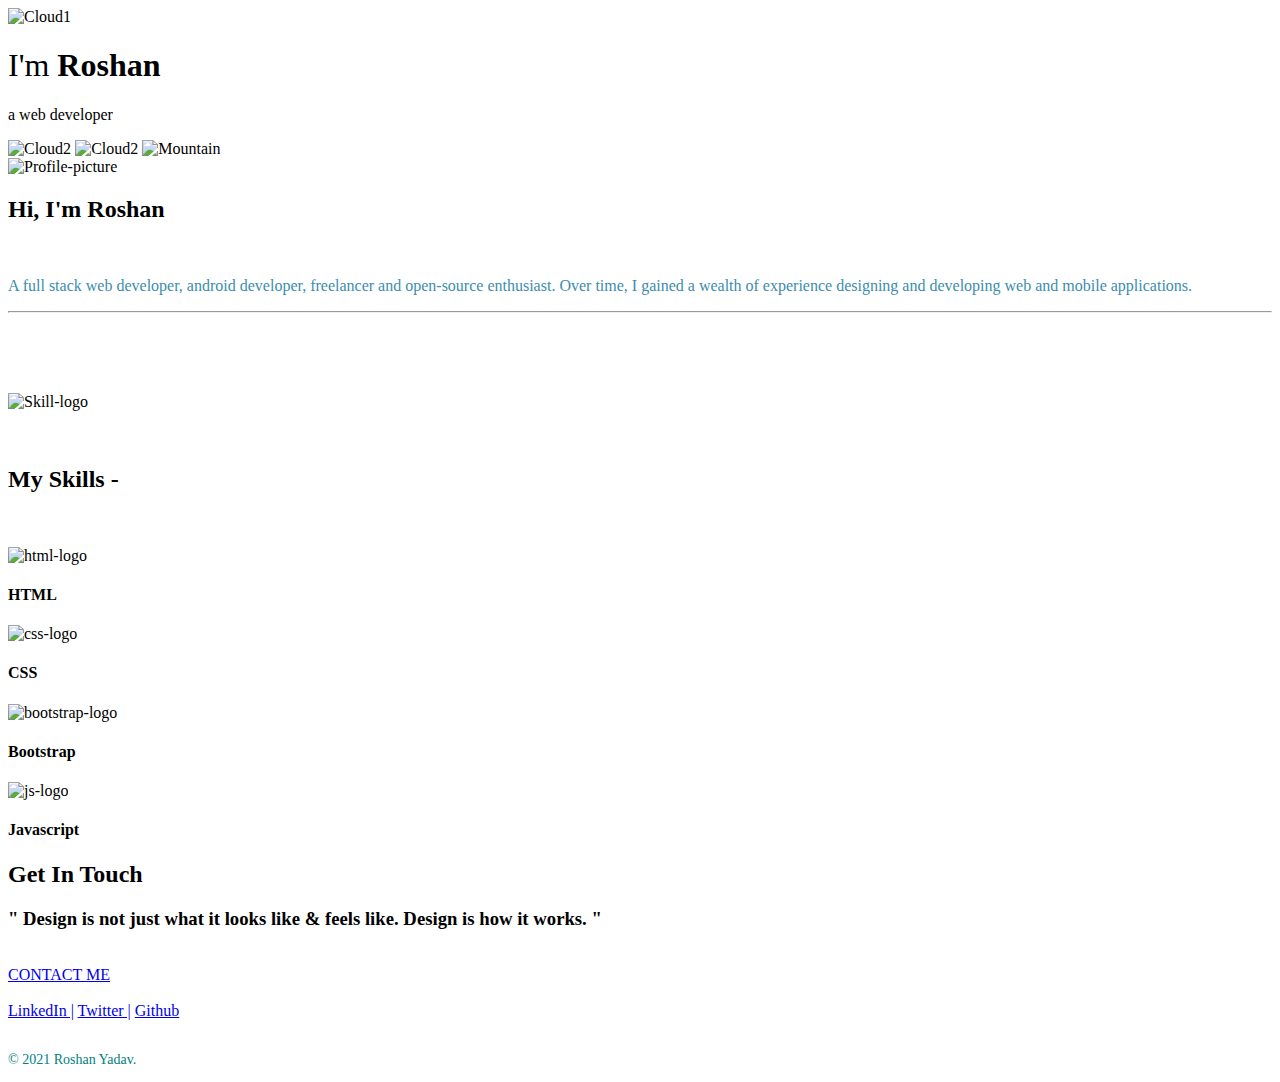
==== index.html @ dbe7200f "Add files via upload" ====
<!DOCTYPE html>
<html lang="en">
<head>
    <meta charset="UTF-8">
    <meta http-equiv="X-UA-Compatible" content="IE=edge">
    <meta name="viewport" content="width=device-width, initial-scale=1.0">
    <title>Roshan</title>
    <link rel="stylesheet" href="CSS/styles.css">
    <link rel="icon" href="Pictures/favicon.ico">
    <link rel="preconnect" href="https://fonts.googleapis.com">
    <link rel="preconnect" href="https://fonts.gstatic.com" crossorigin>
    <link href="https://fonts.googleapis.com/css2?family=Dancing+Script&family=Noto+Sans+TC:wght@100&display=swap" rel="stylesheet">
    <link href="https://fonts.googleapis.com/css2?family=Caveat&display=swap" rel="stylesheet">
</head>
<body>
  <div class="top">
    <img class="cloud1" src="Pictures/cloud.png" alt="Cloud1">
      <h1 id="top-heading"><span style="font-weight: 500;">I'm </span> Roshan</h1>
      <p class="headpara">a web developer</p>
  
      <img class="cloud2" src="Pictures/cloud.png" alt="Cloud2">
      <img class="cloud3" src="Pictures/cloud.png" alt="Cloud2">
      <img class="mount" src="Pictures/mountain.png" alt="Mountain">

  </div>
  <div class="backcolor-only">
    <div class="middle">
        <div class="profile">
          <img class="rosh-profile-pic" src="Pictures/roshan-pic1.png" alt="Profile-picture" height="200px" width="200px">
          <h2>Hi, I'm Roshan</h2><br>
          <p style="color: #3C8DAD;">A full stack web developer, android developer, freelancer and open-source enthusiast. Over time, I 
              gained a wealth of experience designing and developing web and mobile applications. </p>
        </div>
         <hr> <br> <br><br><br>
        <div class="skills">
              <img class="skill-logo" src="/Pictures/skills.png" alt="Skill-logo"  height="200px" width="200px">
              <h2 style="line-height: 4;">My Skills -</h2>
              <div class="html"> 
                   <img class="" src="Pictures/Html-Logo.png" alt="html-logo"  height="70px" width="70px">
                   <h4>HTML </h4>
              </div> 

              <div class="css">  
                    <img class="" src="Pictures/Css-Logo.png" alt="css-logo"  height="70px" width="70px">
                    <h4>CSS </h4>
              </div> 

              <div class="bootstrap">  
                    <img class="" src="Pictures/Bootstrap-Logo.png" alt="bootstrap-logo"  height="65px" width="65px">
                    <h4>Bootstrap </h4>
              </div> 

              <div class="javascript">  
                    <img class="" src="Pictures/Javascript-Logo.png" alt="js-logo"  height="65px" width="65px">
                    <h4>Javascript</h4>
              </div>
        </div>
    </div>  </div> 
    
      <div class="bottom">

        <div class="contact-me">
            <h2>Get In Touch</h2>
            <h3>" Design is not just what it looks like & feels like. Design is how it works. "</h3><br>
            
            <a class="btn" href="/CSS/contact-us-form.html" target="_blank">CONTACT ME</a>
          </div><br>

        <a class="footer-link" href="https://www.linkedin.com/in/roshanprasad062" target="_blank">LinkedIn |</a>
        <a class="footer-link" href="https://twitter.com/Roshan76141962" target="_blank"> Twitter |</a>
        <a class="footer-link" href="https://github.com/roshan062" target="_blank"> Github</a>
        <br><br>
        <p style="font-size: 14px; color: teal;">© 2021 Roshan Yadav.</p>
      </div>
      
</body>
</html>
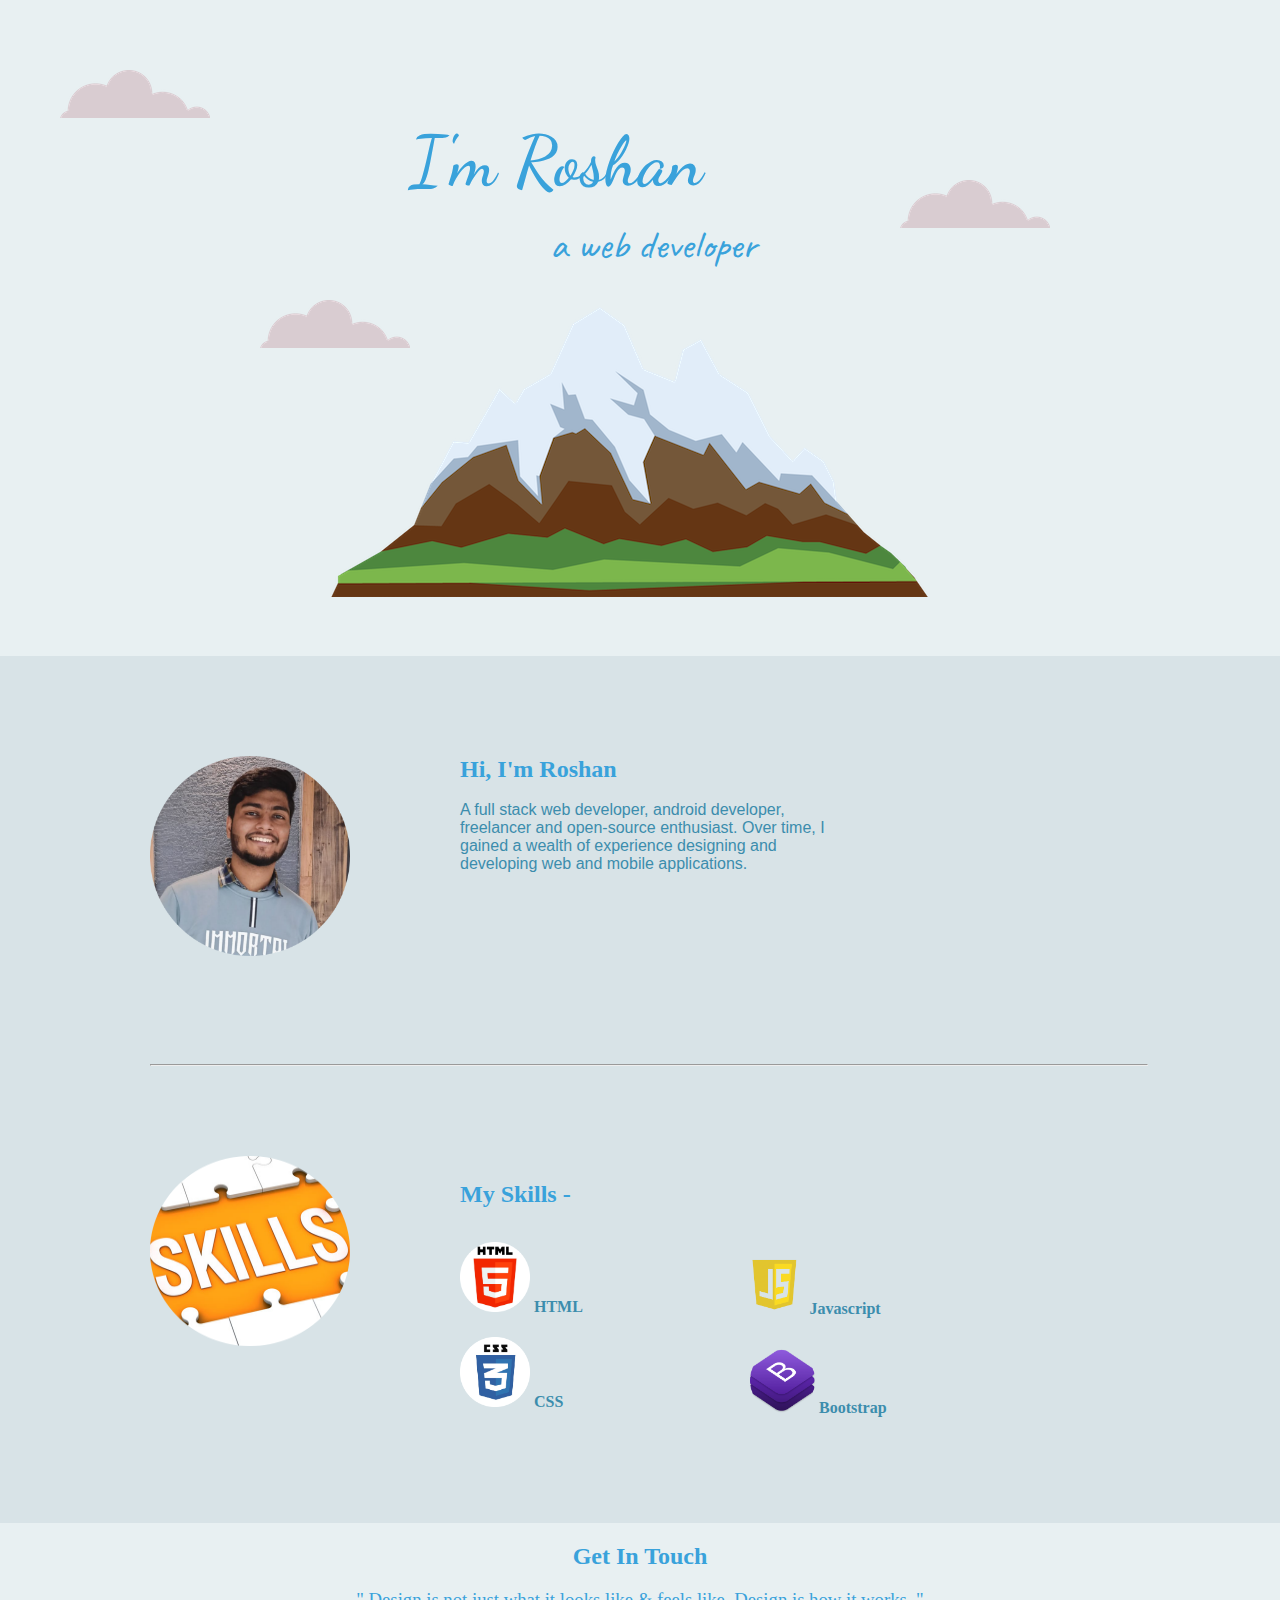
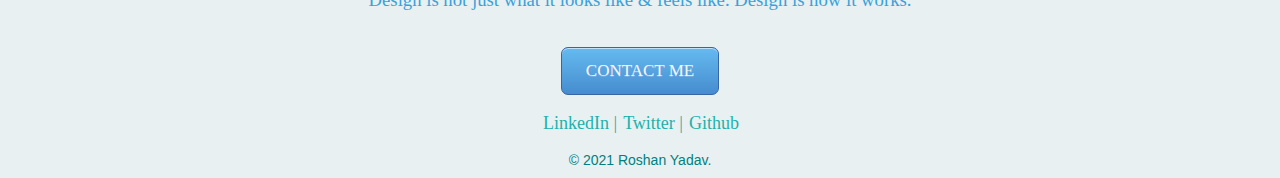
==== commit b269d419: "CSS Initial Commit" ====
--- a/index.html
+++ b/index.html
@@ -5,8 +5,8 @@
     <meta http-equiv="X-UA-Compatible" content="IE=edge">
     <meta name="viewport" content="width=device-width, initial-scale=1.0">
     <title>Roshan</title>
-    <link rel="stylesheet" href="CSS/styles.css">
-    <link rel="icon" href="Pictures/favicon.ico">
+    <link rel="stylesheet" href="styles.css">
+    <link rel="icon" href="favicon.ico">
     <link rel="preconnect" href="https://fonts.googleapis.com">
     <link rel="preconnect" href="https://fonts.gstatic.com" crossorigin>
     <link href="https://fonts.googleapis.com/css2?family=Dancing+Script&family=Noto+Sans+TC:wght@100&display=swap" rel="stylesheet">
@@ -14,44 +14,44 @@
 </head>
 <body>
   <div class="top">
-    <img class="cloud1" src="Pictures/cloud.png" alt="Cloud1">
+    <img class="cloud1" src="cloud.png" alt="Cloud1">
       <h1 id="top-heading"><span style="font-weight: 500;">I'm </span> Roshan</h1>
       <p class="headpara">a web developer</p>
   
-      <img class="cloud2" src="Pictures/cloud.png" alt="Cloud2">
-      <img class="cloud3" src="Pictures/cloud.png" alt="Cloud2">
-      <img class="mount" src="Pictures/mountain.png" alt="Mountain">
+      <img class="cloud2" src="cloud.png" alt="Cloud2">
+      <img class="cloud3" src="cloud.png" alt="Cloud2">
+      <img class="mount" src="mountain.png" alt="Mountain">
 
   </div>
   <div class="backcolor-only">
     <div class="middle">
         <div class="profile">
-          <img class="rosh-profile-pic" src="Pictures/roshan-pic1.png" alt="Profile-picture" height="200px" width="200px">
+          <img class="rosh-profile-pic" src="roshan-pic1.png" alt="Profile-picture" height="200px" width="200px">
           <h2>Hi, I'm Roshan</h2><br>
           <p style="color: #3C8DAD;">A full stack web developer, android developer, freelancer and open-source enthusiast. Over time, I 
               gained a wealth of experience designing and developing web and mobile applications. </p>
         </div>
          <hr> <br> <br><br><br>
         <div class="skills">
-              <img class="skill-logo" src="/Pictures/skills.png" alt="Skill-logo"  height="200px" width="200px">
+              <img class="skill-logo" src="skills.png" alt="Skill-logo"  height="200px" width="200px">
               <h2 style="line-height: 4;">My Skills -</h2>
               <div class="html"> 
-                   <img class="" src="Pictures/Html-Logo.png" alt="html-logo"  height="70px" width="70px">
+                   <img class="" src="Html-Logo.png" alt="html-logo"  height="70px" width="70px">
                    <h4>HTML </h4>
               </div> 
 
               <div class="css">  
-                    <img class="" src="Pictures/Css-Logo.png" alt="css-logo"  height="70px" width="70px">
+                    <img class="" src="Css-Logo.png" alt="css-logo"  height="70px" width="70px">
                     <h4>CSS </h4>
               </div> 
 
               <div class="bootstrap">  
-                    <img class="" src="Pictures/Bootstrap-Logo.png" alt="bootstrap-logo"  height="65px" width="65px">
+                    <img class="" src="Bootstrap-Logo.png" alt="bootstrap-logo"  height="65px" width="65px">
                     <h4>Bootstrap </h4>
               </div> 
 
               <div class="javascript">  
-                    <img class="" src="Pictures/Javascript-Logo.png" alt="js-logo"  height="65px" width="65px">
+                    <img class="" src="Javascript-Logo.png" alt="js-logo"  height="65px" width="65px">
                     <h4>Javascript</h4>
               </div>
         </div>
@@ -63,7 +63,7 @@
             <h2>Get In Touch</h2>
             <h3>" Design is not just what it looks like & feels like. Design is how it works. "</h3><br>
             
-            <a class="btn" href="/CSS/contact-us-form.html" target="_blank">CONTACT ME</a>
+            <a class="btn" href="contact-us-form.html" target="_blank">CONTACT ME</a>
           </div><br>
 
         <a class="footer-link" href="https://www.linkedin.com/in/roshanprasad062" target="_blank">LinkedIn |</a>
@@ -74,4 +74,4 @@
       </div>
       
 </body>
-</html>+</html>
--- a/styles.css
+++ b/styles.css
@@ -0,0 +1,293 @@
+
+* {
+    box-sizing: border-box;
+}
+
+body {
+    margin: 0;
+    }
+
+div.top {
+    background-color: #E8F0F2;
+    height: 41rem;
+}
+
+.middle {
+    text-align: left;
+   
+    width: 78%;
+    margin-left: 150px;
+    padding-top: 100px;
+}
+
+.backcolor-only {
+    background-color: #D8E3E7;
+}
+
+.bottom {
+    text-align: center;
+    background-color: #E8F0F2;
+    padding-bottom: 10px;
+}
+
+.cloud1 {
+    position: absolute;
+    margin-left: 300px;
+    position: absolute;
+    padding-top: 20px;
+    margin-left: 60px;
+    margin-top: 50px;
+    display: block;
+    
+}
+
+.cloud2 {
+    position: absolute;
+    margin-left: 900px;
+    margin-top: 180px;
+
+}
+
+.cloud3 {
+    position: absolute;
+    margin-left: 260px;
+    margin-top: 300px;
+}
+
+.mount {
+    margin-left: 330px;
+    position: absolute;
+    margin-top: 240px;
+}
+
+#top-heading {
+    margin-left: 410px;
+    margin-top: 120px;
+    text-align: center;
+    font-family: 'Dancing Script', cursive;
+    font-size: 70px;
+    color: #39A2DB;
+    font-weight: 600;
+    position: absolute;
+    
+}
+
+
+h1 {
+    font-family: 'Dancing Script', cursive;
+    font-size: 40px;
+    color: #39A2DB;
+    font-weight: 300;
+}
+
+
+.headpara {
+    text-align: center;
+    font-size: 40px;
+    position: absolute;
+    font-family: 'Caveat', cursive;
+    color: #39A2DB;
+    font-weight: 100;
+    margin-left: 550px;
+    margin-top: 220px;  
+}
+
+h2 {
+    color: #39A2DB;
+    font-family: Georgia, 'Times New Roman', Times, serif;
+    top: 0;
+    margin: 0;
+
+}
+
+h3 {
+    color: #39A2DB;
+    font-family: Georgia, 'Times New Roman', Times, serif;
+    font-weight: 100;
+}
+
+h4{
+    display: inline-block;
+    color: #3C8DAD;
+}
+
+p {
+    font-family: 'Lucida Sans', 'Lucida Sans Regular', 'Lucida Grande', 'Lucida Sans Unicode', Geneva, Verdana, sans-serif;
+    margin: 0;
+}
+
+.profile {
+    height: 300px;
+    width: 70%;
+}
+
+.rosh-profile-pic {
+    float: left;
+    margin-right: 110px;
+}
+
+.skills {
+    width: 100%;
+}
+
+.skill-logo {
+    float: left;
+    margin-right: 110px;
+    padding-top: 10px;
+}
+
+.bootstrap {
+    position: relative;
+    bottom: 85px;
+    left: 600px;
+    display: inline;
+}
+
+
+.javascript {
+    position: relative;
+    bottom: 184px;
+    left: 450px;
+    display: inline-block;
+}
+
+.contact-me {
+    padding-top: 20px;
+    
+}
+
+.footer-link {
+    text-decoration: none;
+    margin-left: 2px;
+    color: lightseagreen;
+    font-size: 18px;
+}
+
+.footer-link:hover {
+    text-decoration: none;
+    margin-left: 2px;
+    color: rgb(7, 136, 129);
+    font-size: 19px;
+}
+
+
+.btn {
+	box-shadow:inset 0px 1px 0px 0px #bee2f9;
+	background:linear-gradient(to bottom, #63b8ee 5%, #468ccf 100%);
+	background-color:#63b8ee;
+	border-radius:7px;
+	border:1px solid #3866a3;
+	display:inline-block;
+	cursor:pointer;
+	color:whitesmoke;
+	font-family: Georgia, 'Times New Roman', Times, serif;
+	font-size:17px;
+	padding:13px 24px;
+	text-decoration:none;
+	text-shadow:0px 1px 0px #7cacde;
+}
+.btn:hover {
+	background:linear-gradient(to bottom, #468ccf 5%, #63b8ee 100%);
+	background-color:#468ccf;
+    
+}
+.btn:active {
+	position:relative;
+	top:1px;
+}
+
+.form-body {
+   
+    background-color: lightcyan;
+   
+    
+}
+
+#form-heading {
+    text-align: center;
+    margin: 50px 200px 0 200px ;
+    padding-bottom: 50px;
+    text-decoration: underline;
+    color: #4CA1A3;
+    font-family : Georgia, 'Times New Roman', Times, serif;
+
+}
+
+.div-form
+{   padding: 10px 100px 80px 100px;
+   
+    background-color:  #A9F1DF;
+
+    margin: 0px 0px 80px 250px;
+    width: 62.5%;
+
+
+}
+
+input[type=text] {
+
+    width: 90%;
+    padding: 10px;
+    display: block;
+    margin-bottom: 25px;
+    margin-left: 10px;
+    color: #284E78;
+    font-family : Georgia, 'Times New Roman', Times, serif;
+    font-size: 15px;
+    letter-spacing: 1px;
+}
+
+
+select {
+
+    width: 90%;
+    padding: 10px;
+    display: block;
+    margin-bottom: 30px;
+    margin-left: 10px;
+    color: #284E78;
+    font-family: Georgia, 'Times New Roman', Times, serif;
+    font-size: 15px;
+    letter-spacing: 1px;
+}
+
+
+label {
+    display: block;
+    padding: 10px;
+    font-family: Georgia, 'Times New Roman', Times, serif;
+    font-size: 17px;
+    color: #284E78;
+}
+
+input[type=submit] {
+    width: 90%;
+    padding: 10px;
+    display: block;
+    margin-bottom: 20px;
+    margin-left: 10px;
+    background-color: #E98580;
+    border: none;
+    color: whitesmoke;
+    font-family: Georgia, 'Times New Roman', Times, serif;
+    font-size: 15px;
+    letter-spacing: 1px;
+}
+
+input[type=submit]:hover {
+    background-color: #D83A56;
+  }
+
+  #query {
+    width: 90%;
+    padding: 10px;
+    display: block;
+    margin-bottom: 25px;
+    margin-left: 10px;
+    color: #284E78;
+    font-family : Georgia, 'Times New Roman', Times, serif;
+    font-size: 15px;
+    letter-spacing: 1px;
+  }
+  
+
